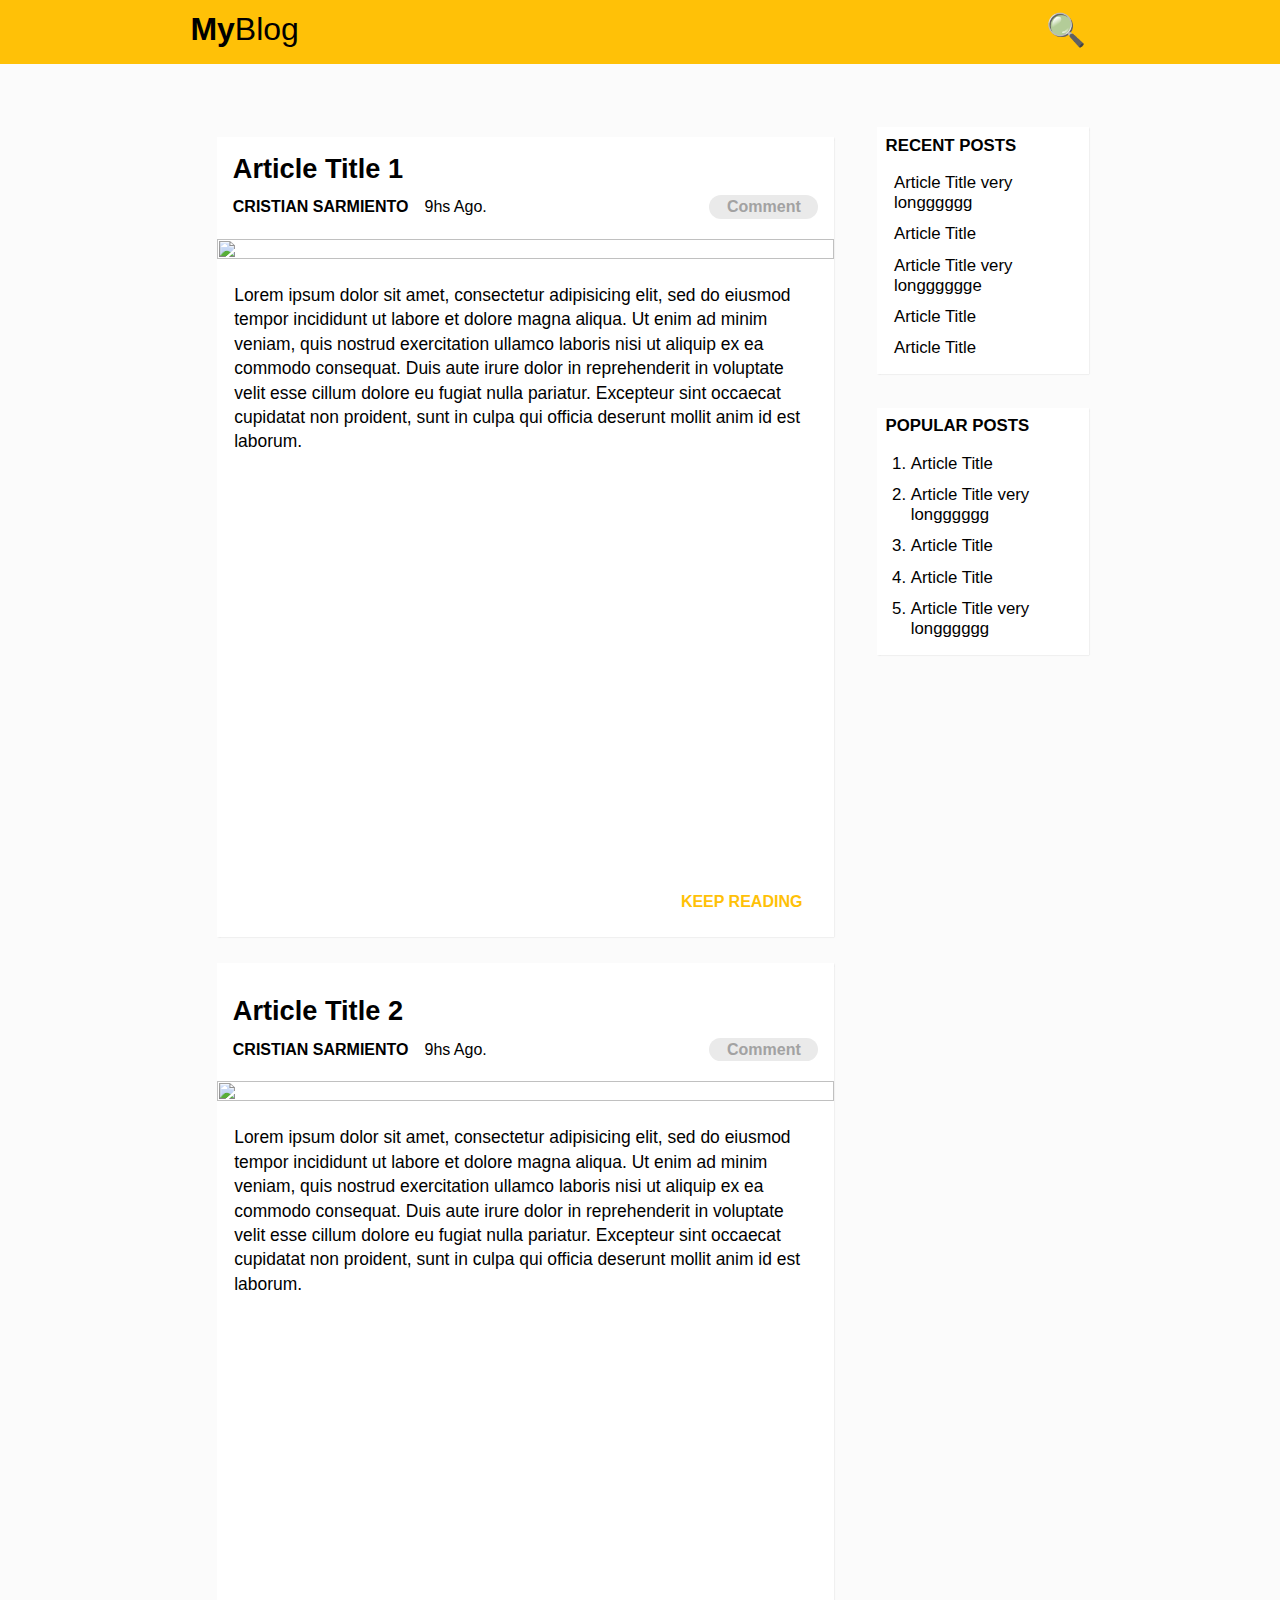
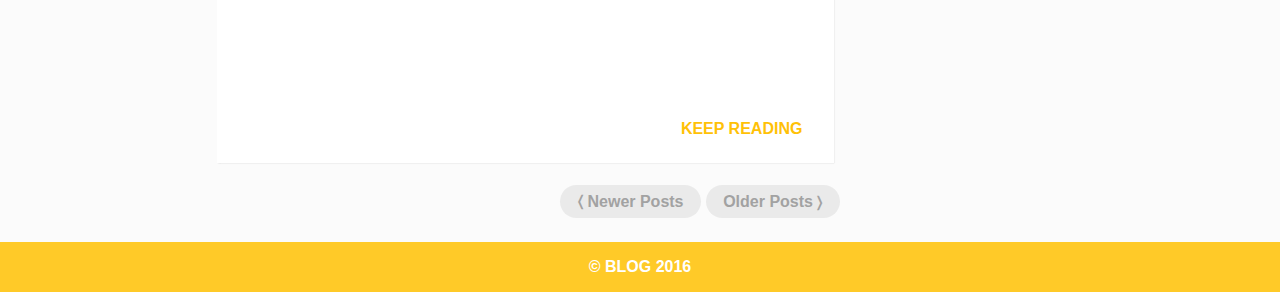
==== blog/index.html @ a4b08f62 "Initial Commit" ====
<!DOCTYPE html>
<html lang="en">
<head>
  <meta charset="UTF-8">
  <title>Blog</title>
  <link rel="stylesheet" href="static/css/style.css">
</head>
<body>
<header id="header-landing">
  <div class="container row">
    <div class="brand-name col-2">
      <h1 id="logo">My<span>Blog</span></h1>
    </div>
    <div class="search col-2">
      <div id="search-btn">
         <span id="search-icon">&#x1F50D</span>
      </div>
      <input type="text" placeholder="Search" id="search-input">
    </div>
  </div>
</header>
<main id="landing">
  <div class="container row">
    <section class="col-3" id="content">
      <article>
        <div class="article">
          <header class="heading">
            <h1 class="title">Article Title 1</h1>
            <p class="author">
              Cristian Sarmiento
            </p>
            <div class="edited">
              9hs Ago.
            </div>
            <div class="comment">
              <a href="" class="btn">Comment</a>
            </div>
          </header>
          <main class="article-sinopsis">
            <figure>
              <img src="static/img/img.jpg" alt="">
            </figure>
          <p>Lorem ipsum dolor sit amet, consectetur adipisicing elit, sed do eiusmod tempor incididunt ut labore et dolore magna aliqua. Ut enim ad minim veniam, quis nostrud exercitation ullamco laboris nisi ut aliquip ex ea commodo consequat. Duis aute irure dolor in reprehenderit in voluptate velit esse cillum dolore eu fugiat nulla pariatur. Excepteur sint occaecat cupidatat non proident, sunt in culpa qui officia deserunt mollit anim id est laborum.</p>
          </main>
          <div class="share"></div>
          <div id="keep-reading"><a href="">keep reading</a></div>
        </div>
      </article>
      <article>
        <div class="post">
          <header class="heading">
            <h1 class="title">Article Title 2</h1>
            <p class="author">
              Cristian Sarmiento
            </p>
            <div class="edited">
              9hs Ago.
            </div>
            <div class="comment">
              <a href="" class="btn">Comment</a>
            </div>
          </header>
          <main class="article-sinopsis">
            <figure>
              <img src="static/img/img2.jpg" alt="">
            </figure>
          <p>Lorem ipsum dolor sit amet, consectetur adipisicing elit, sed do eiusmod tempor incididunt ut labore et dolore magna aliqua. Ut enim ad minim veniam, quis nostrud exercitation ullamco laboris nisi ut aliquip ex ea commodo consequat. Duis aute irure dolor in reprehenderit in voluptate velit esse cillum dolore eu fugiat nulla pariatur. Excepteur sint occaecat cupidatat non proident, sunt in culpa qui officia deserunt mollit anim id est laborum.</p>
          </main>
          <div class="share"></div>
          <div id="keep-reading"><a href="">keep reading</a></div>
        </div>
      </article>
    </section>
    <aside class="col-1">
      <div id="recent-posts">
        <h4>RECENT POSTS</h4>
        <ul id="recent-posts-list">
          <li>Article Title very longggggg</li>
          <li>Article Title</li>
          <li>Article Title very longggggge</li>
          <li>Article Title</li>
          <li>Article Title</li>
        </ul>
      </div>
      <div id="popular-posts">
        <h4>POPULAR POSTS</h4>
        <ol id="popular-posts-list">
          <li>Article Title</li>
          <li>Article Title very longggggg</li>
          <li>Article Title</li>
          <li>Article Title</li>
          <li>Article Title very longggggg</li>
        </ul>
      </div>
      <div id="follow-us">

      </div>
    </aside>
  </div>
  <div class="container history-nav">
    <div class="nav-buttons">
      <a href="" class="btn newer-btn">&#x2329; Newer Posts</a>
      <a href="" class="btn older-btn">Older Posts &#x232A;</a>
    </div>
  </div>
</main>
<footer id="footer-landing">
  <div class="container">
    <p class="copyright">&copy BLOG 2016</p>
  </div>
</footer>
<a href="#" class="scroll"><div class="arrow">&#x25B2;</div></a>
<script src="static/js/jquery-2.2.0.min.js" charset="utf-8"></script>
<script src="static/js/blog.js" charset="utf-8"></script>
</body>
</html>
---- blog/static/css/style.css ----
.row {
  margin: 0 -0.5em;
  -webkit-box-sizing: border-box;
  -moz-box-sizing: border-box;
  box-sizing: border-box;
}

.row:before,
.row:after {
  content: '';
  display: table;
}

.row:after {
  clear: both;
}

.col-1,
.col-2,
.col-3,
.col-4 {
  float: left;
  padding: 0 0.5em;
  -webkit-box-sizing: border-box;
  -moz-box-sizing: border-box;
  box-sizing: border-box;
}

.col-1 {
  width: 25%;
}

.col-2 {
  width: 50%;
}

.col-3 {
  width: 75%;
}

.col-4 {
  width: 100%;
}

* {
  margin: 0px;
  padding: 0px;
  font-family: Roboto, Open Sans, Arial, sans-serif;
}

body {
  background-color: #FBFBFB;
}

h1,
h2,
h3,
h4,
h5,
h6 {
  font-family: Roboto, sans-serif;
  font-weight: 700;
}

.btn, #landing #content article .heading .comment .btn, #landing .history-nav .nav-buttons .btn {
  border: none;
  outline: none;
  border-radius: 2em;
  font-weight: 700;
  background: #EAEAEA;
  color: #a2a2a2;
  text-decoration: none;
  text-align: center;
}

.container {
  position: relative;
  max-width: 60em;
  margin: 0 auto;
  padding: .1em 1.4em;
}

#header-landing {
  background-color: #FFC107;
  height: 4em;
  margin-bottom: 2.8em;
}
#header-landing .brand-name {
  margin-top: 0.6em;
  float: left;
}
#header-landing .brand-name #logo {
  font-family: Play, sans-serif;
}
#header-landing .brand-name #logo span {
  font-weight: 400;
}
#header-landing .search {
  margin-top: 0.6em;
}
#header-landing .search #search-btn {
  position: relative;
  float: right;
  text-align: center;
  width: 3em;
  height: 2.6em;
  cursor: pointer;
}
#header-landing .search #search-input {
  padding: 0;
  display: none;
  float: right;
  width: 15em;
  height: 1.6em;
  font-size: 1.5em;
  opacity: 0.4;
}
#header-landing .search #search-icon {
  padding-bottom: .2em;
  font-size: 2em;
}

#landing {
  min-height: 1000px;
  text-align: left;
}

#landing #content article {
  position: relative;
  background-color: white;
  -webkit-box-shadow: 1.4px 1.4px 1.4px #ccc;
  -moz-box-shadow: 1.4px 1.4px 1.4px #ccc;
  -ms-box-shadow: 1.4px 1.4px 1.4px #ccc;
  box-shadow: 1.4px 1.4px 1.4px #ccc;
  min-height: 50em;
  margin: 1.65em;
}
#landing #content article .post {
  padding: 1em 0;
}
#landing #content article .heading {
  padding: 1em 1em 2em 1em;
}
#landing #content article .heading h1 {
  font-size: 1.7em;
  font-weight: bold;
  padding-bottom: .5em;
}
#landing #content article .heading .author {
  padding-right: 1em;
  font-weight: bold;
  text-transform: uppercase;
  float: left;
}
#landing #content article .heading .edited {
  padding-right: 1em;
  float: left;
}
#landing #content article .heading .comment {
  float: right;
}
#landing #content article .heading .comment .btn {
  padding: 0.2em 1.1em;
}
#landing #content article .article-sinopsis {
  padding-top: .5em;
  float: left;
  font-size: 1.09em;
  line-height: 1.4em;
}
#landing #content article .article-sinopsis p {
  padding: 1em 1em;
}
#landing #content article .article-sinopsis figure {
  height: 75%;
}
#landing #content article .article-sinopsis figure img {
  height: 100%;
  width: 100%;
}
#landing #content article #keep-reading {
  position: absolute;
  bottom: 1.6em;
  right: 2em;
}
#landing #content article #keep-reading a {
  color: #FFC107;
  text-transform: uppercase;
  text-decoration: none;
  font-weight: bold;
}
#landing #content article #keep-reading a:visited {
  color: #FFC107;
}

#landing aside {
  font-size: 1.05em;
  margin-top: 1em;
}
#landing aside h4 {
  padding-left: .5em;
  padding-top: .5em;
}
#landing aside li {
  margin-top: 0.66em;
}
#landing aside #recent-posts {
  margin-bottom: 2em;
  min-height: 12em;
  min-width: 6em;
  background-color: white;
  -webkit-box-shadow: 1.4px 1.4px 1.4px #ccc;
  -moz-box-shadow: 1.4px 1.4px 1.4px #ccc;
  -ms-box-shadow: 1.4px 1.4px 1.4px #ccc;
  box-shadow: 1.4px 1.4px 1.4px #ccc;
}
#landing aside #recent-posts #recent-posts-list {
  padding: .4em 1em 1em 1em;
  list-style: none;
}
#landing aside #popular-posts {
  min-height: 12em;
  min-width: 6em;
  background-color: white;
  -webkit-box-shadow: 1.4px 1.4px 1.4px #ccc;
  -moz-box-shadow: 1.4px 1.4px 1.4px #ccc;
  -ms-box-shadow: 1.4px 1.4px 1.4px #ccc;
  box-shadow: 1.4px 1.4px 1.4px #ccc;
}
#landing aside #popular-posts #popular-posts-list {
  padding: .4em 2em 1em 2em;
}
#landing aside #follow-us {
  background-color: white;
  -webkit-box-shadow: 1.4px 1.4px 1.4px #ccc;
  -moz-box-shadow: 1.4px 1.4px 1.4px #ccc;
  -ms-box-shadow: 1.4px 1.4px 1.4px #ccc;
  box-shadow: 1.4px 1.4px 1.4px #ccc;
}

#landing .history-nav .nav-buttons {
  float: right;
  padding-right: 17.5em;
}
#landing .history-nav .nav-buttons #content article .heading .comment .btn, #landing #content article .heading .comment .history-nav .nav-buttons .btn, #landing .history-nav .nav-buttons .btn {
  padding: 0.5em 1.1em;
}

footer {
  background-color: #FFCA28;
  color: #FFFFFF;
  margin-top: 3em;
}
footer .copyright {
  padding: .9em 0;
  text-align: center;
  text-transform: uppercase;
  font-weight: 700;
}

.scroll {
  z-index: 1;
  position: fixed;
  width: 3.8em;
  height: 3.8em;
  bottom: 0;
  right: 1.66em;
  background: rgba(0, 2, 34, 0.8);
  text-decoration: none;
  outline: 0;
  text-align: center;
}
.scroll .arrow {
  margin-top: .69em;
  color: #FBFBFB;
  font-size: 1.55em;
}

a.scroll:hover, a.scroll:active, a.scroll:focus {
  opacity: 1;
  text-decoration: none;
}
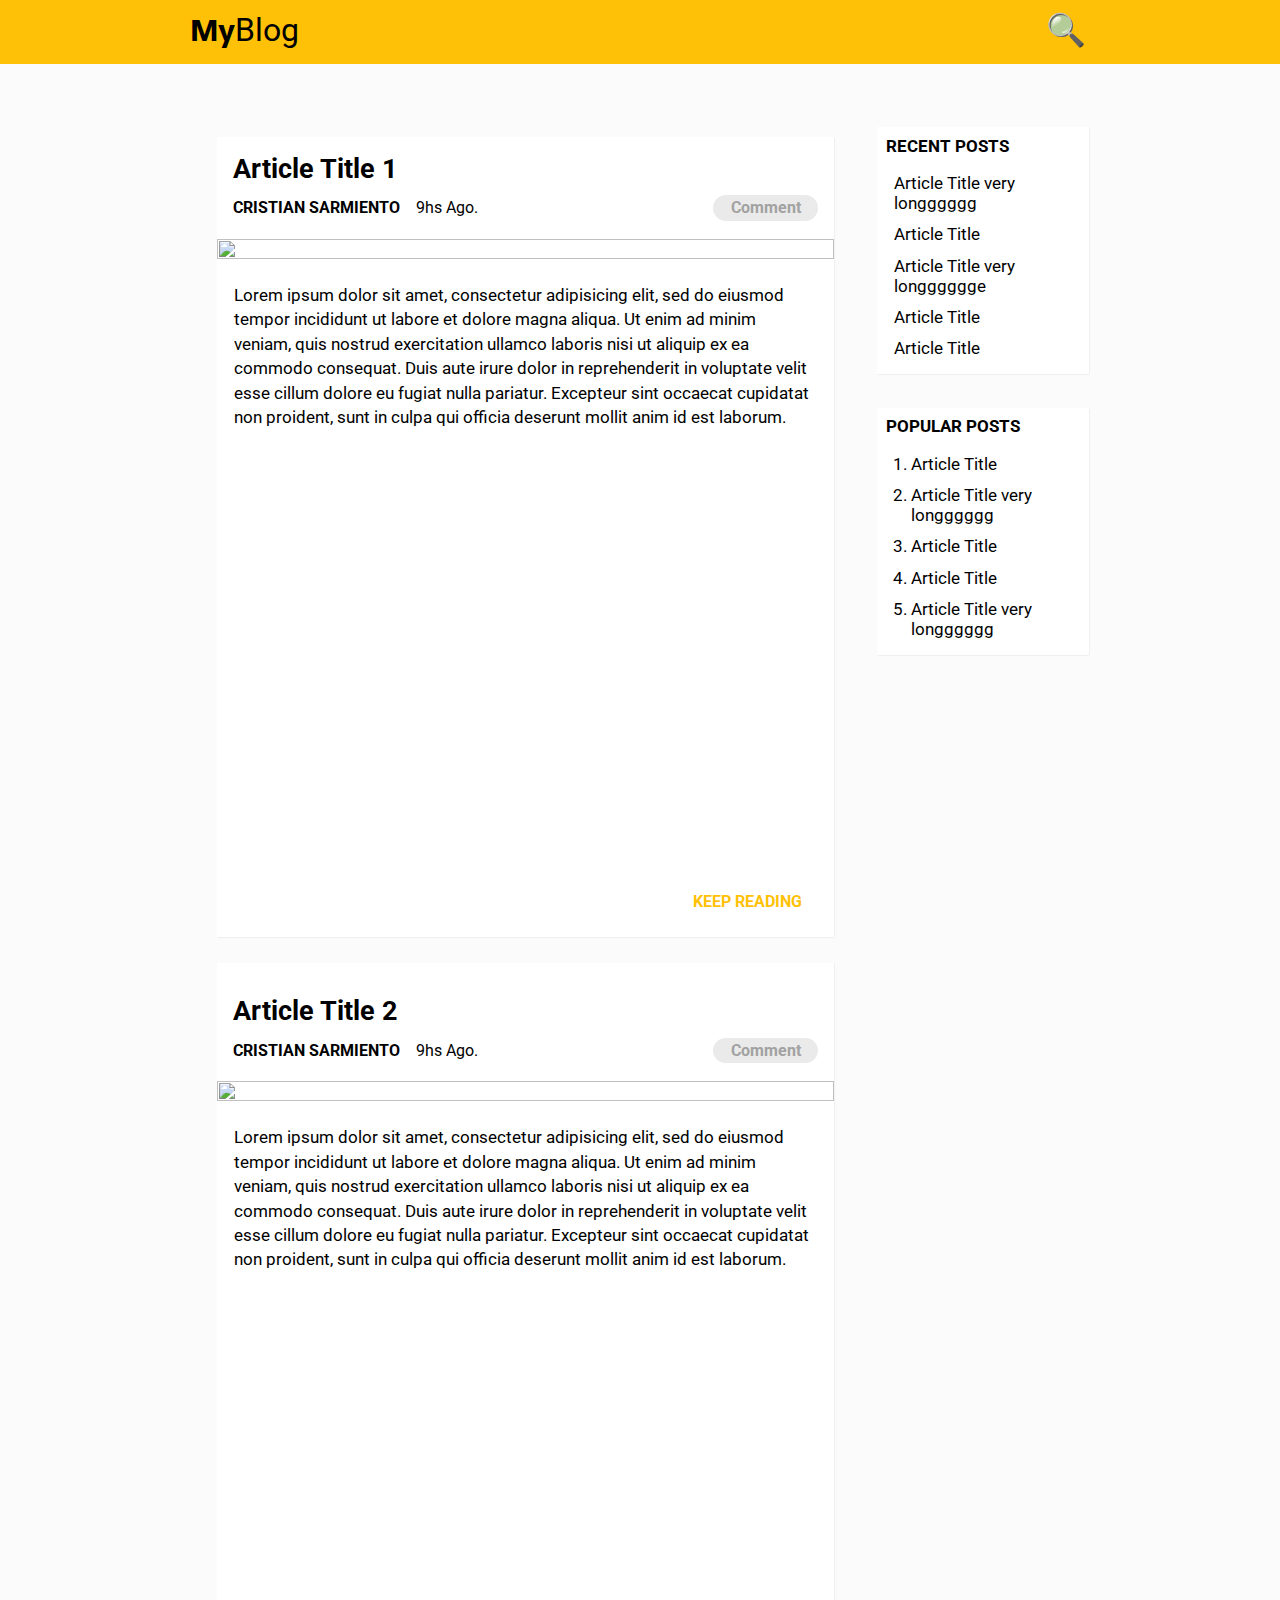
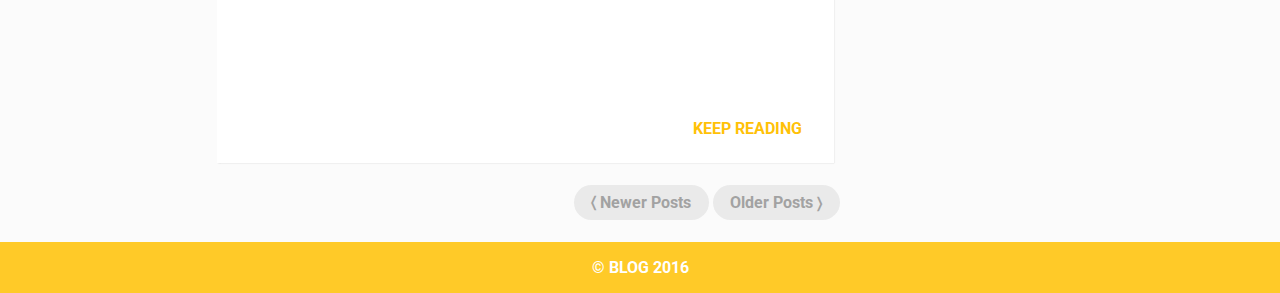
==== commit fb9f254a: "Change the place of loading fonts" ====
--- a/blog/index.html
+++ b/blog/index.html
@@ -3,7 +3,9 @@
 <head>
   <meta charset="UTF-8">
   <title>Blog</title>
-  <link rel="stylesheet" href="static/css/style.css">
+  <link href='https://fonts.googleapis.com/css?family=Roboto' rel='stylesheet' type='text/css'>
+  <link href='https://fonts.googleapis.com/css?family=Play' rel='stylesheet' type='text/css'>
+  <link rel="stylesheet" href="static/css/style.css">  
 </head>
 <body>
 <header id="header-landing">
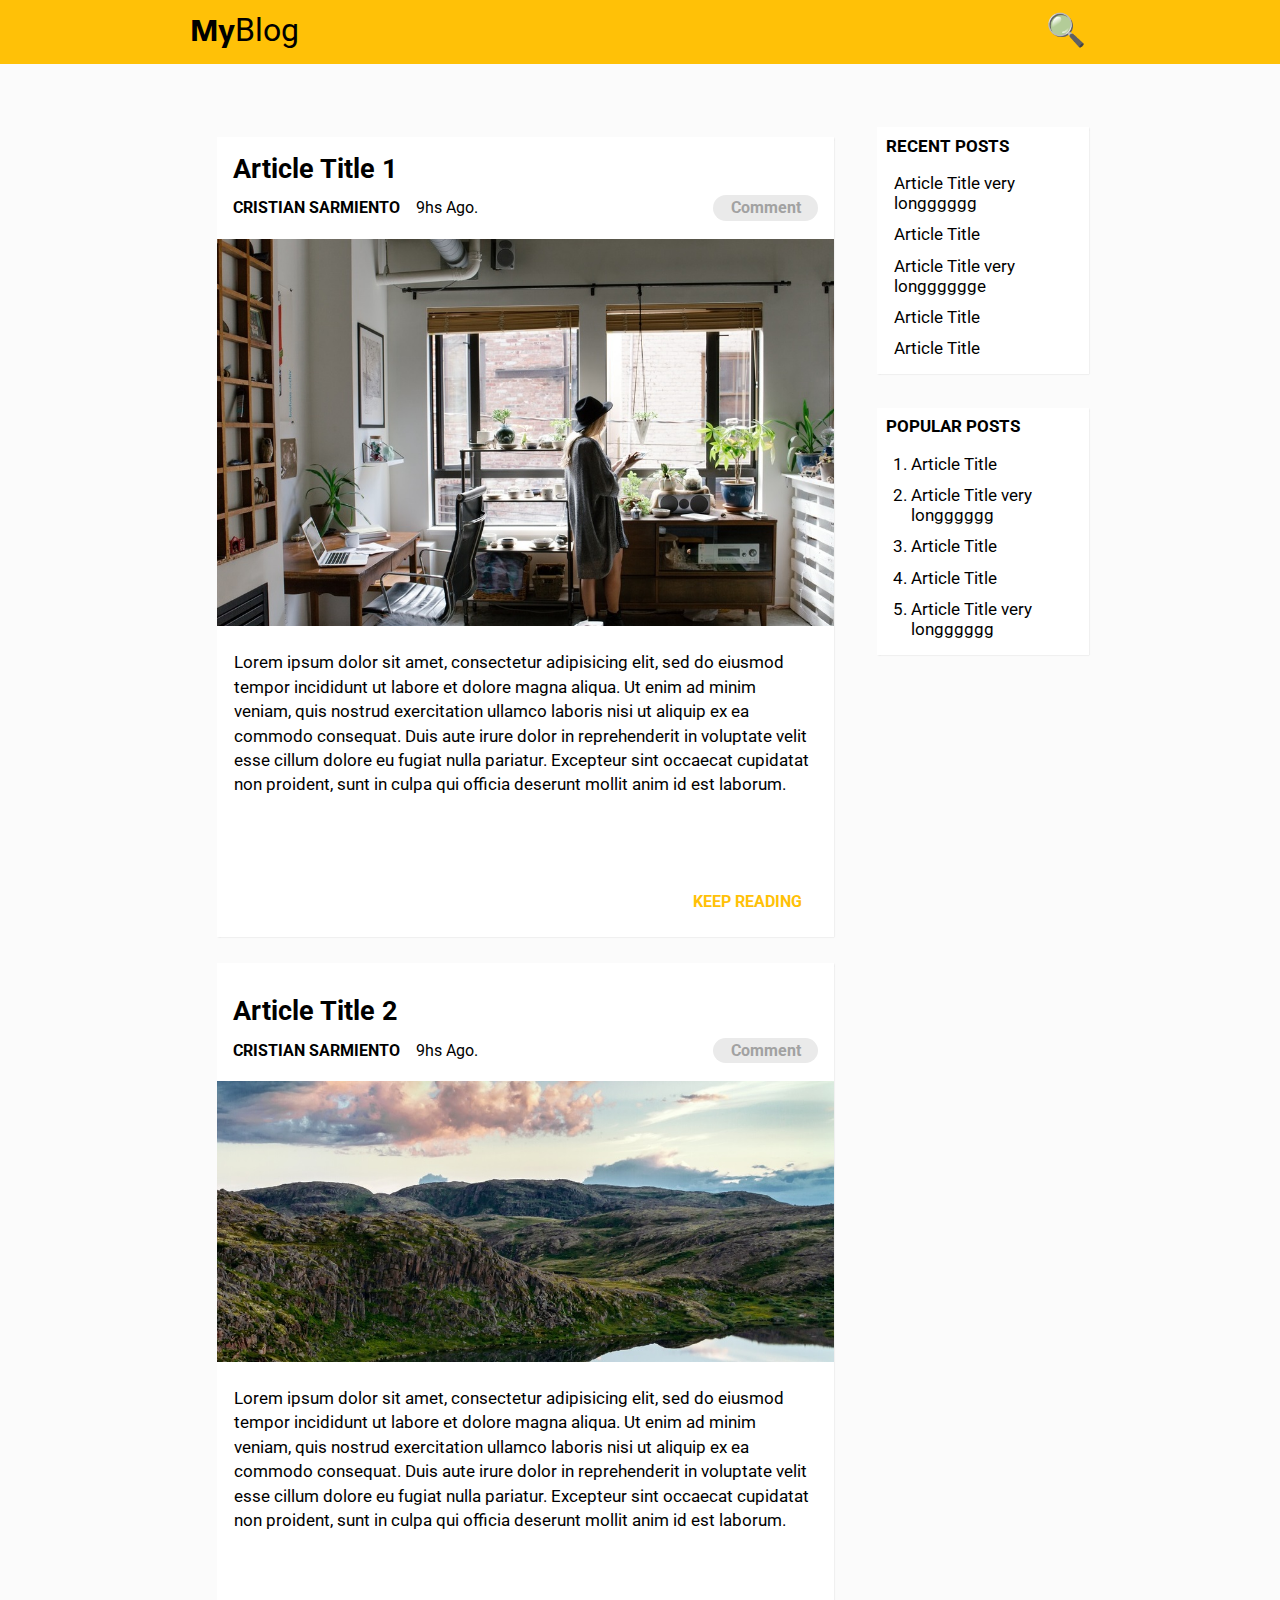
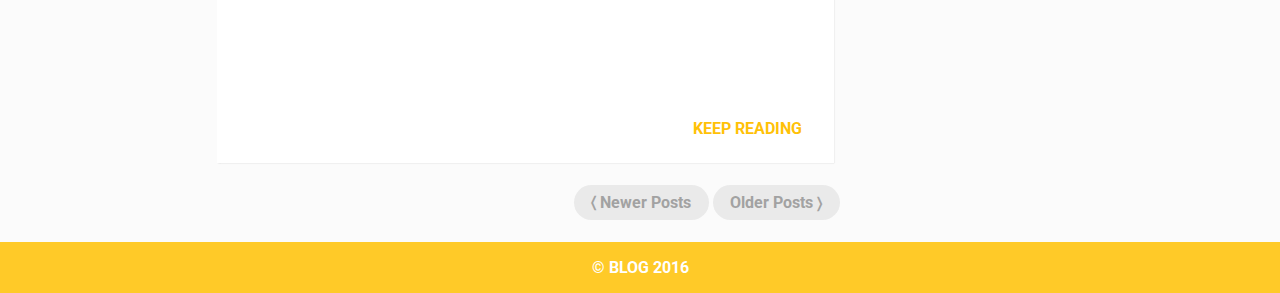
==== commit 68d93a5a: "fix small issues" ====
--- a/blog/index.html
+++ b/blog/index.html
@@ -5,7 +5,7 @@
   <title>Blog</title>
   <link href='https://fonts.googleapis.com/css?family=Roboto' rel='stylesheet' type='text/css'>
   <link href='https://fonts.googleapis.com/css?family=Play' rel='stylesheet' type='text/css'>
-  <link rel="stylesheet" href="static/css/style.css">  
+  <link rel="stylesheet" href="static/css/style.css">
 </head>
 <body>
 <header id="header-landing">
--- a/blog/static/css/style.css
+++ b/blog/static/css/style.css
@@ -116,7 +116,6 @@
   opacity: 0.4;
 }
 #header-landing .search #search-icon {
-  padding-bottom: .2em;
   font-size: 2em;
 }
 
